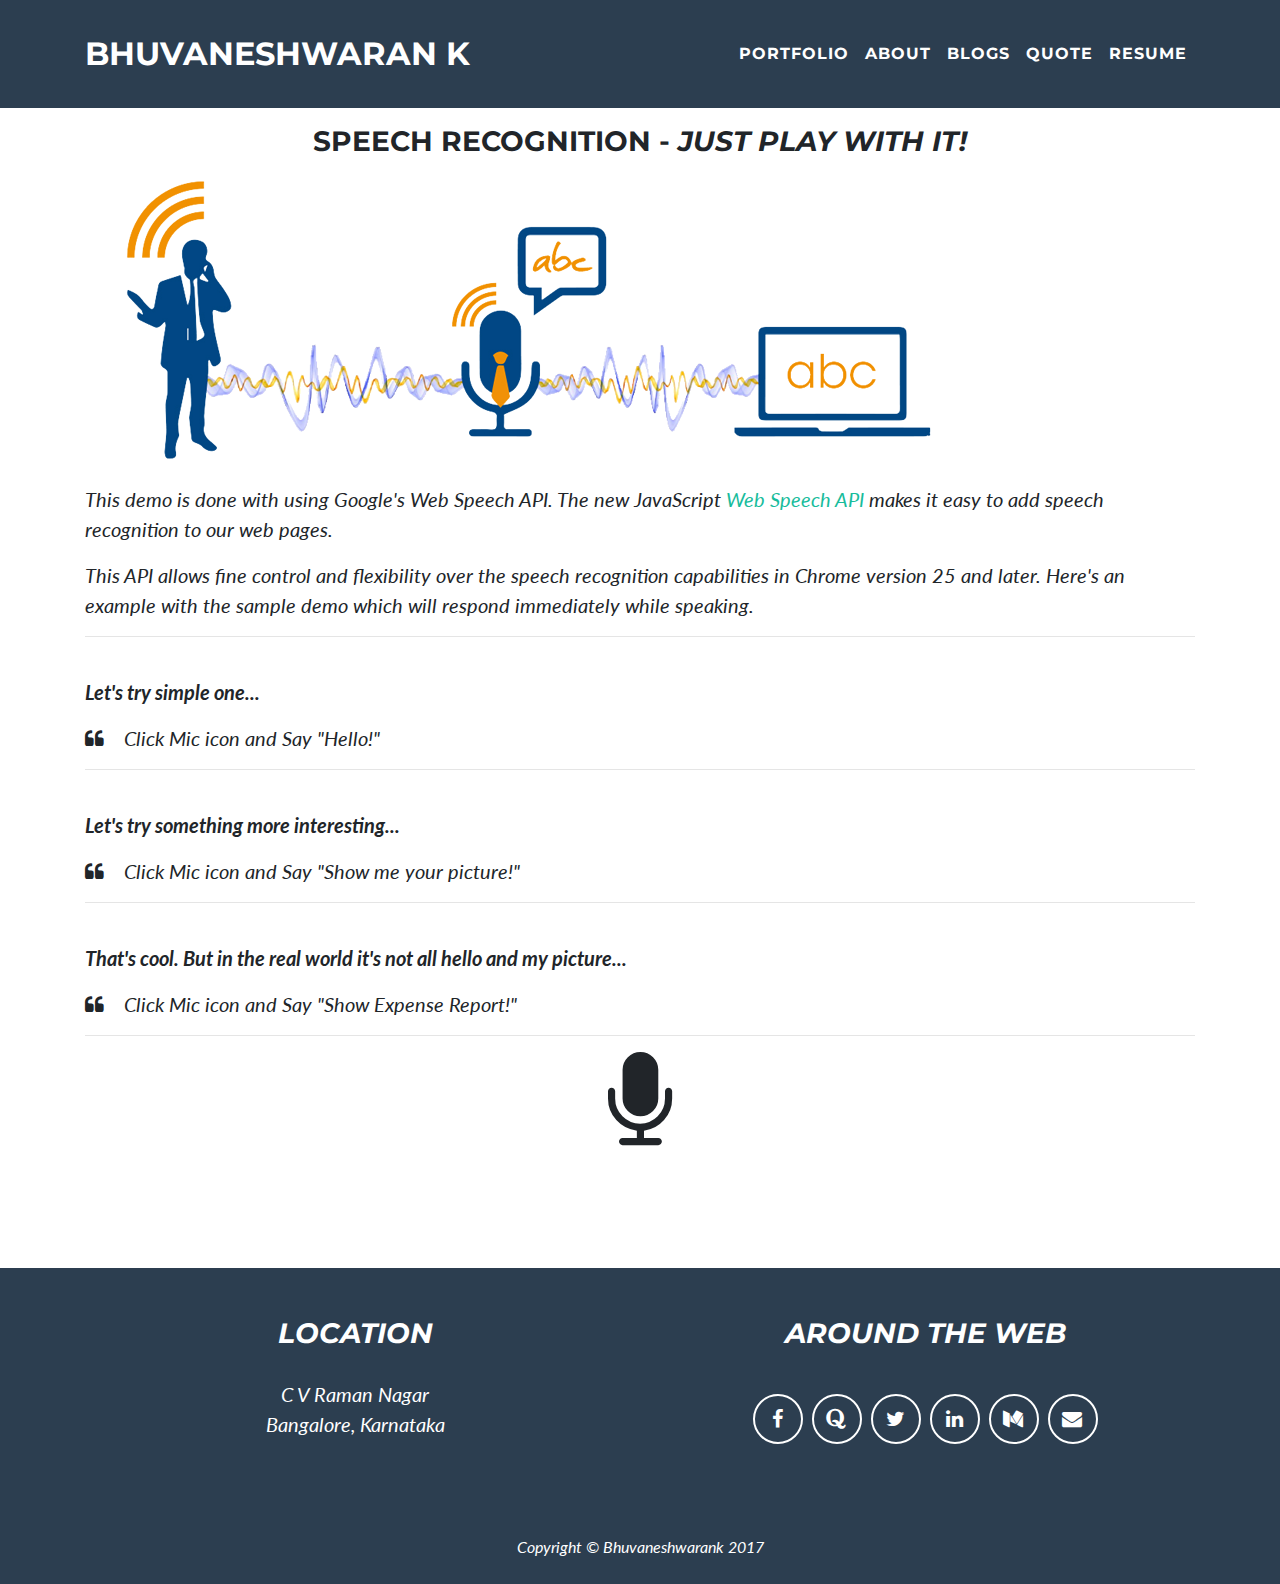
==== Speech Recognition Demo.html @ a782771c "Add files via upload" ====
<!DOCTYPE html>
<html lang="en">

  <head>

    <meta charset="utf-8">
    <meta name="viewport" content="width=device-width, initial-scale=1, shrink-to-fit=no">
    <meta name="description" content="Voice Search Demo">
    <meta name="author" content="K Bhuvaneshwaran">
    <meta name="keywords" content="voice search, speech recognition, siri demo, webkit speech recognition API">

    <title>Speech Recognition Demo using Webkit Speech API</title>

    <!-- Bootstrap core CSS -->
    <link href="vendor/bootstrap/css/bootstrap.min.css" rel="stylesheet">

    <!-- Custom fonts for this template -->
    <link href="vendor/font-awesome/css/font-awesome.min.css" rel="stylesheet" type="text/css">
    <link href="https://fonts.googleapis.com/css?family=Montserrat:400,700" rel="stylesheet" type="text/css">
    <link href="https://fonts.googleapis.com/css?family=Lato:400,700,400italic,700italic" rel="stylesheet" type="text/css">

    <!-- Custom styles for this template -->
    <link href="css/slick.css" rel="stylesheet">
    <link href="css/freelancer.min.css" rel="stylesheet">
    <style>
    #speech_recognition{
      margin-top: 2%;
    }
    </style>
    <script>
    </script>

  </head>
  <body id="page-top">
     <!-- Navigation -->
    <nav class="navbar navbar-expand-lg navbar-light fixed-top" id="mainNav">
      <div class="container">
        <a class="navbar-brand js-scroll-trigger" href="#page-top">Bhuvaneshwaran K</a>
        <button class="navbar-toggler navbar-toggler-right" type="button" data-toggle="collapse" data-target="#navbarResponsive" aria-controls="navbarResponsive" aria-expanded="false" aria-label="Toggle navigation">
          Menu
          <i class="fa fa-bars"></i>
        </button>
        <div class="collapse navbar-collapse" id="navbarResponsive">
          <ul class="navbar-nav ml-auto">
            <li class="nav-item">
              <a class="nav-link js-scroll-trigger" href="https://bhuvaneshwarank.github.io/#portfolio" target="_blank">Portfolio</a>
            </li>
            <li class="nav-item">
              <a class="nav-link js-scroll-trigger" href="https://bhuvaneshwarank.github.io/#about" target="_blank">About</a>
            </li>
            <li class="nav-item">
              <a class="nav-link js-scroll-trigger" href="https://bhuvaneshwarank.github.io/#blog" target="_blank">Blogs</a>
            </li>
            <li class="nav-item">
              <a class="nav-link js-scroll-trigger" href="https://bhuvaneshwarank.github.io/#quote" target="_blank">Quote</a>
            </li>
            <li class="nav-item">
              <a class="nav-link js-scroll-trigger" href="./resume/BhuResumeLatest.pdf" target="_blank">Resume</a>
            </li>
          </ul>
        </div>
      </div>
    </nav>
      
       <!--Blog Section -->
    <section id="speech_recognition">
      <div class="container">
        <h3 class="text-center">Speech Recognition - <i> Just play with it!</h3>
        <img class="img-fluid" src="img/portfolio/professionalspeech.png" alt="">
        <div class="row">
          <div class="col-lg-12 mx-auto">
          <p>This demo is done with using Google's Web Speech API. The new JavaScript <a href="https://developers.google.com/web/updates/2013/01/Voice-Driven-Web-Apps-Introduction-to-the-Web-Speech-API" target="_blank">Web Speech API</a> makes it easy to add speech recognition to our web pages.</p>
          <p>This API allows fine control and flexibility over the speech recognition capabilities in Chrome version 25 and later. Here's an example with the sample demo which will respond immediately while speaking.</p>
          <hr>
          <br><p><strong><i>Let's try simple one...</i></strong></p>
          <p><i class="fa fa-quote-left" aria-hidden="true"></i>&nbsp;&nbsp;&nbsp;&nbsp;Click Mic icon and Say "Hello!"</p>
          <h3 id="hello_response" class="text-center"></h3>
          <hr>
          <br><p><strong><i>Let's try something more interesting...</i></strong></p>
          <p><i  class="fa fa-quote-left" aria-hidden="true"></i>&nbsp;&nbsp;&nbsp;&nbsp;Click Mic icon and Say "Show me your picture!"</p>
          <div id="pic_response"></div>
          <!--<img class="img-fluid" src="img/profile3.jpg">-->
          <hr>
          <br><p><strong><i>That's cool. But in the real world it's not all hello and my picture... </i></strong></p>
          <p><i class="fa fa-quote-left" aria-hidden="true"></i>&nbsp;&nbsp;&nbsp;&nbsp;Click Mic icon and Say "Show Expense Report!"</p>
          <div id="report_response" style="display: none;"><img class="img-fluid" src="img/portfolio/expense_report1.jpg"></div>
          <hr>
          <p onclick="startButton(event)" class="text-center"><i id="mic" class="fa fa-microphone fa-5x" aria-hidden="true"></i></p>
          </div>
        </div>
        </div>
      </div>
    </section>

     <!-- Footer -->
    <footer class="text-center">
      <div class="footer-above">
        <div class="container">
          <div class="row">
            <div class="footer-col col-md-6">
              <h3>Location</h3>
              <p>C V Raman Nagar
                <br>Bangalore, Karnataka</p>
            </div>
            <div class="footer-col col-md-6">
              <h3>Around the Web</h3>
              <ul class="list-inline">
                <li class="list-inline-item">
                  <a class="btn-social btn-outline" href="https://www.facebook.com/bhuvanesh.ji.7" target="_blank">
                    <i class="fa fa-fw fa-facebook"></i>
                  </a>
                </li>
                <li class="list-inline-item">
                  <a class="btn-social btn-outline" href="https://www.quora.com/profile/Bhuvanesh-Waran-6" target="_blank">
                    <i class="fa fa-fw fa-quora"></i>
                  </a>
                </li>
                <li class="list-inline-item">
                  <a class="btn-social btn-outline" href="https://twitter.com/lakshmananji" target="_blank">
                    <i class="fa fa-fw fa-twitter"></i>
                  </a>
                </li>
                <li class="list-inline-item">
                  <a class="btn-social btn-outline" href="https://www.linkedin.com/in/bhuvaneshwarank/" target="_blank">
                    <i class="fa fa-fw fa-linkedin"></i>
                  </a>
                </li>
                <li class="list-inline-item">
                  <a class="btn-social btn-outline" href="https://medium.com/@cselakshmanan" target="_blank">
                    <i class="fa fa-fw fa-medium"></i>
                  </a>
                </li>
                <li class="list-inline-item">
                  <a class="btn-social btn-outline" href="mailto:cselakshmanan@gmail.com" target="_top">
                    <i class="fa fa-fw fa-envelope"></i>
                  </a>
                </li>
              </ul>
            </div>
          </div>
        </div>
      </div>
      <div class="footer-below">
        <div class="container">
          <div class="row">
            <div class="col-lg-12">
              Copyright &copy; Bhuvaneshwarank 2017
            </div>
          </div>
        </div>
      </div>
    </footer>
      <!-- Bootstrap core JavaScript -->
    <script src="vendor/jquery/jquery.min.js"></script>
    <script src="vendor/popper/popper.min.js"></script>
    <script src="vendor/bootstrap/js/bootstrap.min.js"></script>

    <!-- Plugin JavaScript -->
    <script src="vendor/jquery-easing/jquery.easing.min.js"></script>

    <!-- Contact Form JavaScript -->
    <script src="js/jqBootstrapValidation.js"></script>
    <script src="js/speech_recognition.js"></script>

    <!-- Custom scripts for this template -->
    <script src="js/freelancer.min.js"></script>
    <script src="js/slick.min.js"></script>
  </body>
</html>
---- css/freelancer.min.css ----
/*!
 * Start Bootstrap - Freelancer v4.0.0-beta (http://startbootstrap.com/template-overviews/freelancer)
 * Copyright 2013-2017 Start Bootstrap
 * Licensed under MIT (https://github.com/BlackrockDigital/startbootstrap-freelancer/blob/master/LICENSE)
 */body{font-family:Lato,'Helvetica Neue',Helvetica,Arial,sans-serif;overflow-x:hidden}p{font-size:20px}p.small{font-size:16px}a,a.active,a:active,a:focus,a:hover{color:#18bc9c;outline:0}h1,h2,h3,h4,h5,h6{font-family:Montserrat,'Helvetica Neue',Helvetica,Arial,sans-serif;font-weight:700;text-transform:uppercase}hr.star-light,hr.star-primary{max-width:250px;margin:25px auto 30px;padding:0;text-align:center;border:none;border-top:solid 5px}hr.star-light:after,hr.star-primary:after{font-family:FontAwesome;font-size:2em;position:relative;top:-.8em;display:inline-block;padding:0 .25em;content:'\f005'}hr.star-light{border-color:#fff}hr.star-light:after{color:#fff;background-color:#18bc9c}hr.star-primary{border-color:#2c3e50}hr.star-primary:after{color:#2c3e50;background-color:#fff}.img-centered{margin:0 auto}section{padding:100px 0}section h2{font-size:3em;margin:0}section.success{color:#fff;background:#18bc9c}@media (max-width:767px){section{padding:75px 0}section.first{padding-top:75px}}.scroll-top{position:fixed;z-index:1049;right:2%;bottom:2%;width:50px;height:50px}.scroll-top .btn{font-size:16px;line-height:28px;width:50px;height:50px;text-align:center;border-radius:100%}.scroll-top .btn:focus{outline:0}#mainNav{font-family:Montserrat,'Helvetica Neue',Helvetica,Arial,sans-serif;font-weight:700;text-transform:uppercase;border:none;background:#2c3e50}#mainNav a:focus{outline:0}#mainNav .navbar-brand{font-size:1.1rem;color:#fff}#mainNav .navbar-brand.active,#mainNav .navbar-brand:active,#mainNav .navbar-brand:focus,#mainNav .navbar-brand:hover{color:#fff}#mainNav .navbar-nav{letter-spacing:1px}#mainNav .navbar-nav li.nav-item a.nav-link{color:#fff}#mainNav .navbar-nav li.nav-item a.nav-link:hover{color:#18bc9c;outline:0}#mainNav .navbar-nav li.nav-item a.nav-link:active,#mainNav .navbar-nav li.nav-item a.nav-link:focus{color:#fff}#mainNav .navbar-toggler{font-size:14px;padding:11px;text-transform:uppercase;color:#fff;border-color:#fff}#mainNav .navbar-toggler:focus,#mainNav .navbar-toggler:hover{color:#fff;border-color:#18bc9c;background-color:#18bc9c}@media (min-width:992px){#mainNav{padding-top:25px;padding-bottom:25px;-webkit-transition:padding-top .3s,padding-bottom .3s;-moz-transition:padding-top .3s,padding-bottom .3s;transition:padding-top .3s,padding-bottom .3s}#mainNav .navbar-brand{font-size:2em;-webkit-transition:all .3s;-moz-transition:all .3s;transition:all .3s}#mainNav .navbar-nav>li.nav-item>a.nav-link.active{color:#fff;border-radius:3px;background:#18bc9c}#mainNav .navbar-nav>li.nav-item>a.nav-link.active:active,#mainNav .navbar-nav>li.nav-item>a.nav-link.active:focus,#mainNav .navbar-nav>li.nav-item>a.nav-link.active:hover{color:#fff;background:#18bc9c}#mainNav.navbar-shrink{padding-top:10px;padding-bottom:10px}#mainNav.navbar-shrink .navbar-brand{font-size:1.5em}}header.masthead{padding-top:100px;padding-bottom:50px;text-align:center;color:#fff;background:#18bc9c}header.masthead img{display:block;margin:0 auto 20px}header.masthead .intro-text .name{font-family:Montserrat,'Helvetica Neue',Helvetica,Arial,sans-serif;font-size:2em;font-weight:700;display:block;text-transform:uppercase}header.masthead .intro-text .skills{font-size:1.25em;font-weight:300}@media (min-width:768px){header.masthead{padding-top:200px;padding-bottom:100px}header.masthead .intro-text .name{font-size:2.75em}header.masthead .intro-text .skills{font-size:1.75em}}#portfolio .portfolio-item{right:0;margin:0 0 15px}#portfolio .portfolio-item .portfolio-link{position:relative;display:block;max-width:400px;margin:0 auto;cursor:pointer}#portfolio .portfolio-item .portfolio-link .caption{position:absolute;width:100%;height:100%;-webkit-transition:all ease .5s;-moz-transition:all ease .5s;transition:all ease .5s;opacity:0;background:rgba(24,188,156,.9)}#portfolio .portfolio-item .portfolio-link .caption:hover{opacity:1}#portfolio .portfolio-item .portfolio-link .caption .caption-content{font-size:20px;position:absolute;top:50%;width:100%;height:20px;margin-top:-12px;text-align:center;color:#fff}#portfolio .portfolio-item .portfolio-link .caption .caption-content i{margin-top:-12px}#portfolio .portfolio-item .portfolio-link .caption .caption-content h3,#portfolio .portfolio-item .portfolio-link .caption .caption-content h4{margin:0}#portfolio *{z-index:2}@media (min-width:767px){#portfolio .portfolio-item{margin:0 0 30px}}.portfolio-modal .modal-dialog{max-width:100%;min-height:100%;margin:0;padding:0;text-align:center;border:none;border-radius:0;background-clip:border-box;-webkit-box-shadow:none;box-shadow:none}.portfolio-modal .modal-dialog .modal-content{padding:100px 0;border:0;border-radius:0}.portfolio-modal .modal-dialog .modal-content h2{font-size:3em;margin:0}.portfolio-modal .modal-dialog .modal-content img{margin-bottom:30px}.portfolio-modal .modal-dialog .modal-content .item-details{margin:30px 0}.portfolio-modal .close-modal{position:absolute;top:25px;right:25px;width:75px;height:75px;cursor:pointer;background-color:transparent}.portfolio-modal .close-modal:hover{opacity:.3}.portfolio-modal .close-modal .lr{z-index:1051;width:1px;height:75px;margin-left:35px;-webkit-transform:rotate(45deg);-ms-transform:rotate(45deg);transform:rotate(45deg);background-color:#2c3e50}.portfolio-modal .close-modal .lr .rl{z-index:1052;width:1px;height:75px;-webkit-transform:rotate(90deg);-ms-transform:rotate(90deg);transform:rotate(90deg);background-color:#2c3e50}.portfolio-modal .modal-backdrop{display:none;opacity:0}.floating-label-form-group{position:relative;margin-bottom:0;padding-bottom:.5em;border-bottom:1px solid #eee}.floating-label-form-group input,.floating-label-form-group textarea{font-size:1.5em;position:relative;z-index:1;padding-right:0;padding-left:0;resize:none;border:none;border-radius:0;background:0 0;box-shadow:none!important}.floating-label-form-group label{font-size:.85em;line-height:1.764705882em;position:relative;z-index:0;top:2em;display:block;margin:0;-webkit-transition:top .3s ease,opacity .3s ease;-moz-transition:top .3s ease,opacity .3s ease;-ms-transition:top .3s ease,opacity .3s ease;transition:top .3s ease,opacity .3s ease;vertical-align:middle;vertical-align:baseline;opacity:0}.floating-label-form-group:not(:first-child){padding-left:14px;border-left:1px solid #eee}.floating-label-form-group-with-value label{top:0;opacity:1}.floating-label-form-group-with-focus label{color:#18bc9c}form .row:first-child .floating-label-form-group{border-top:1px solid #eee}footer{color:#fff}footer h3{margin-bottom:30px}footer .footer-above{padding-top:50px;background-color:#2c3e50}footer .footer-col{margin-bottom:50px}footer .footer-below{padding:25px 0;background-color:#2c3e50}.btn-outline{font-size:20px;margin-top:15px;transition:all .3s ease-in-out;color:#fff;border:solid 2px #fff;background:0 0}.btn-outline.active,.btn-outline:active,.btn-outline:focus,.btn-outline:hover{color:#18bc9c;border:solid 2px #fff;background:#fff}.btn-primary{font-weight:700;color:#fff;border-color:#2c3e50;background-color:#2c3e50}.btn-primary.focus,.btn-primary:focus{color:#fff;border-color:#000;background-color:#1a252f}.btn-primary:hover{color:#fff;border-color:#161f29;background-color:#1a252f}.btn-primary.active,.btn-primary:active,.open>.btn-primary.dropdown-toggle{color:#fff;border-color:#161f29;background-color:#1a252f}.btn-primary.active.focus,.btn-primary.active:focus,.btn-primary.active:hover,.btn-primary:active.focus,.btn-primary:active:focus,.btn-primary:active:hover,.open>.btn-primary.dropdown-toggle.focus,.open>.btn-primary.dropdown-toggle:focus,.open>.btn-primary.dropdown-toggle:hover{color:#fff;border-color:#000;background-color:#0d1318}.btn-primary.active,.btn-primary:active,.open>.btn-primary.dropdown-toggle{background-image:none}.btn-primary.disabled.focus,.btn-primary.disabled:focus,.btn-primary.disabled:hover,.btn-primary[disabled].focus,.btn-primary[disabled]:focus,.btn-primary[disabled]:hover,fieldset[disabled] .btn-primary.focus,fieldset[disabled] .btn-primary:focus,fieldset[disabled] .btn-primary:hover{border-color:#2c3e50;background-color:#2c3e50}.btn-primary .badge{color:#2c3e50;background-color:#fff}.btn-success{font-weight:700;color:#fff;border-color:#18bc9c;background-color:#18bc9c}.btn-success.focus,.btn-success:focus{color:#fff;border-color:#0a4b3e;background-color:#128f76}.btn-success:hover{color:#fff;border-color:#11866f;background-color:#128f76}.btn-success.active,.btn-success:active,.open>.btn-success.dropdown-toggle{color:#fff;border-color:#11866f;background-color:#128f76}.btn-success.active.focus,.btn-success.active:focus,.btn-success.active:hover,.btn-success:active.focus,.btn-success:active:focus,.btn-success:active:hover,.open>.btn-success.dropdown-toggle.focus,.open>.btn-success.dropdown-toggle:focus,.open>.btn-success.dropdown-toggle:hover{color:#fff;border-color:#0a4b3e;background-color:#0e6f5c}.btn-success.active,.btn-success:active,.open>.btn-success.dropdown-toggle{background-image:none}.btn-success.disabled.focus,.btn-success.disabled:focus,.btn-success.disabled:hover,.btn-success[disabled].focus,.btn-success[disabled]:focus,.btn-success[disabled]:hover,fieldset[disabled] .btn-success.focus,fieldset[disabled] .btn-success:focus,fieldset[disabled] .btn-success:hover{border-color:#18bc9c;background-color:#18bc9c}.btn-success .badge{color:#18bc9c;background-color:#fff}.btn-social{font-size:20px;line-height:45px;display:inline-block;width:50px;height:50px;text-align:center;border:2px solid #fff;border-radius:100%}.btn.active,.btn:active,.btn:focus{outline:0} #profile_pic{border-radius: 50%;}section.quote{color:#fff;background:#18bc9c}.row-equal > div[class*='col-'] {display: flex;flex: 1 0 auto;}.row-equal .card {width: 100%;}.carousel-inner>.row-equal.active, .carousel-inner>.row-equal.next, .carousel-inner>.row-equal.prev {display: flex;}.carousel-inner>.row-equal.active.left,.carousel-inner>.row-equal.active.right {opacity: 0.5;display: flex;}.card-img-top-250 {max-height: 250px;overflow:hidden;}.slick-slide img {display: block;width: 100%;}
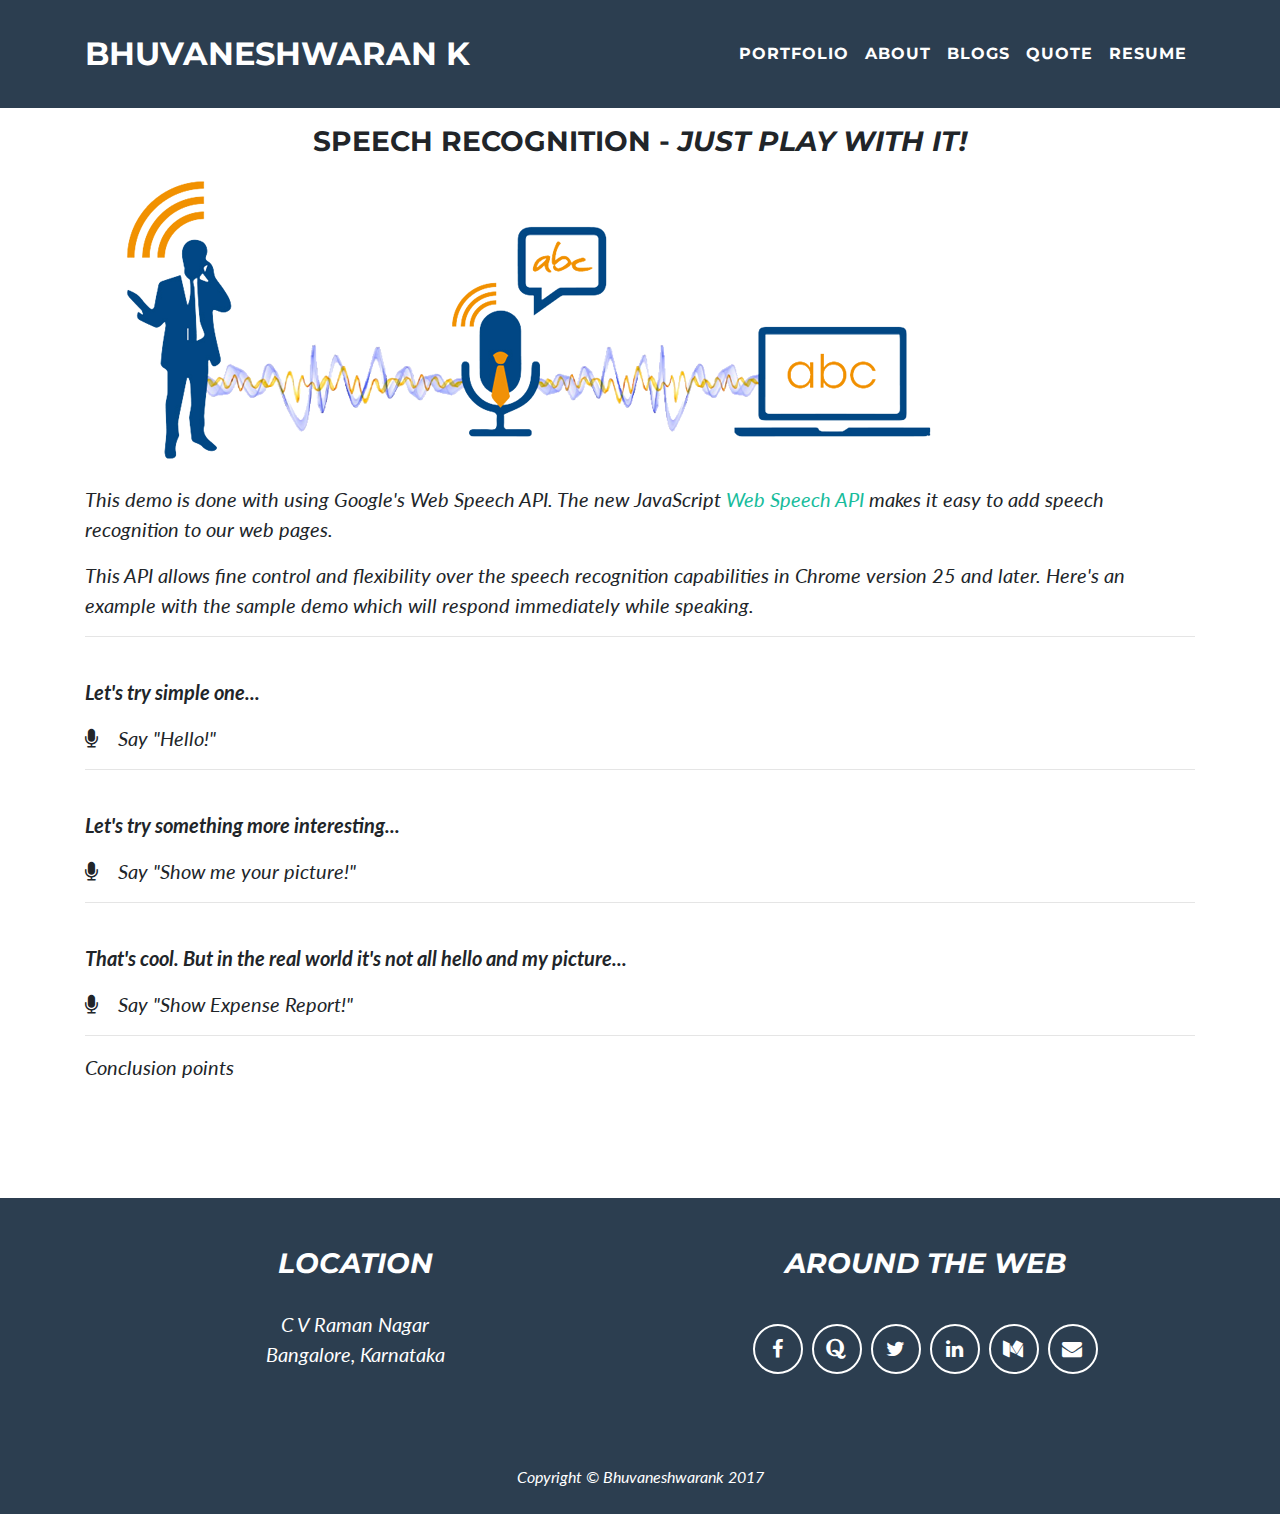
==== commit df7fa763: "Update Speech Recognition Demo.html" ====
--- a/Speech Recognition Demo.html
+++ b/Speech Recognition Demo.html
@@ -73,19 +73,19 @@
           <p>This API allows fine control and flexibility over the speech recognition capabilities in Chrome version 25 and later. Here's an example with the sample demo which will respond immediately while speaking.</p>
           <hr>
           <br><p><strong><i>Let's try simple one...</i></strong></p>
-          <p><i class="fa fa-quote-left" aria-hidden="true"></i>&nbsp;&nbsp;&nbsp;&nbsp;Click Mic icon and Say "Hello!"</p>
+          <p><i class="fa fa-microphone" aria-hidden="true"></i>&nbsp;&nbsp;&nbsp;&nbsp;Say "Hello!"</p>
           <h3 id="hello_response" class="text-center"></h3>
           <hr>
           <br><p><strong><i>Let's try something more interesting...</i></strong></p>
-          <p><i  class="fa fa-quote-left" aria-hidden="true"></i>&nbsp;&nbsp;&nbsp;&nbsp;Click Mic icon and Say "Show me your picture!"</p>
+          <p><i  class="fa fa-microphone" aria-hidden="true"></i>&nbsp;&nbsp;&nbsp;&nbsp;Say "Show me your picture!"</p>
           <div id="pic_response"></div>
           <!--<img class="img-fluid" src="img/profile3.jpg">-->
           <hr>
           <br><p><strong><i>That's cool. But in the real world it's not all hello and my picture... </i></strong></p>
-          <p><i class="fa fa-quote-left" aria-hidden="true"></i>&nbsp;&nbsp;&nbsp;&nbsp;Click Mic icon and Say "Show Expense Report!"</p>
+          <p><i class="fa fa-microphone" aria-hidden="true"></i>&nbsp;&nbsp;&nbsp;&nbsp;Say "Show Expense Report!"</p>
           <div id="report_response" style="display: none;"><img class="img-fluid" src="img/portfolio/expense_report1.jpg"></div>
           <hr>
-          <p onclick="startButton(event)" class="text-center"><i id="mic" class="fa fa-microphone fa-5x" aria-hidden="true"></i></p>
+          <p>Conclusion points</p>
           </div>
         </div>
         </div>
@@ -166,4 +166,4 @@
     <script src="js/freelancer.min.js"></script>
     <script src="js/slick.min.js"></script>
   </body>
-</html>+</html>
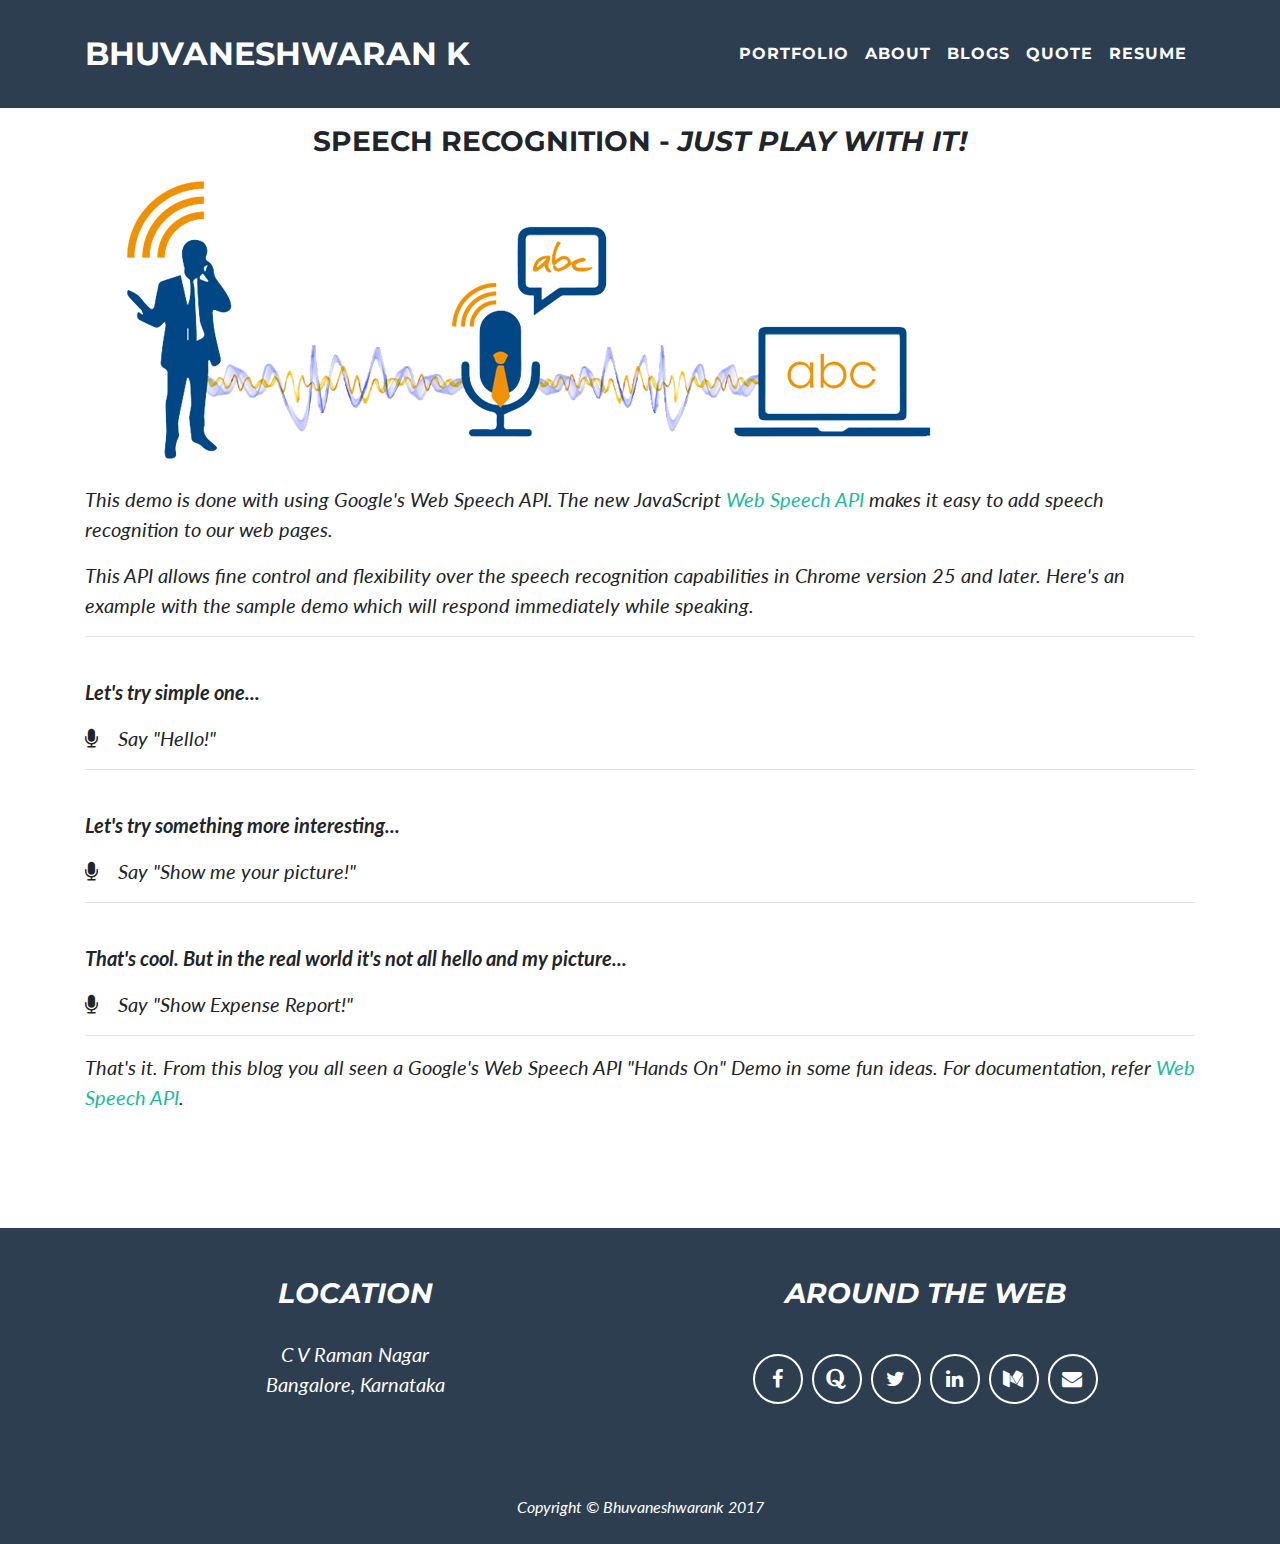
==== commit 62526195: "Update Speech Recognition Demo.html" ====
--- a/Speech Recognition Demo.html
+++ b/Speech Recognition Demo.html
@@ -85,7 +85,7 @@
           <p><i class="fa fa-microphone" aria-hidden="true"></i>&nbsp;&nbsp;&nbsp;&nbsp;Say "Show Expense Report!"</p>
           <div id="report_response" style="display: none;"><img class="img-fluid" src="img/portfolio/expense_report1.jpg"></div>
           <hr>
-          <p>Conclusion points</p>
+          <p>That's it. From this blog you all seen a Google's Web Speech API "Hands On" Demo in some fun ideas. For documentation, refer <a href="https://developers.google.com/web/updates/2013/01/Voice-Driven-Web-Apps-Introduction-to-the-Web-Speech-API" target="_blank">Web Speech API</a>.</p>
           </div>
         </div>
         </div>
